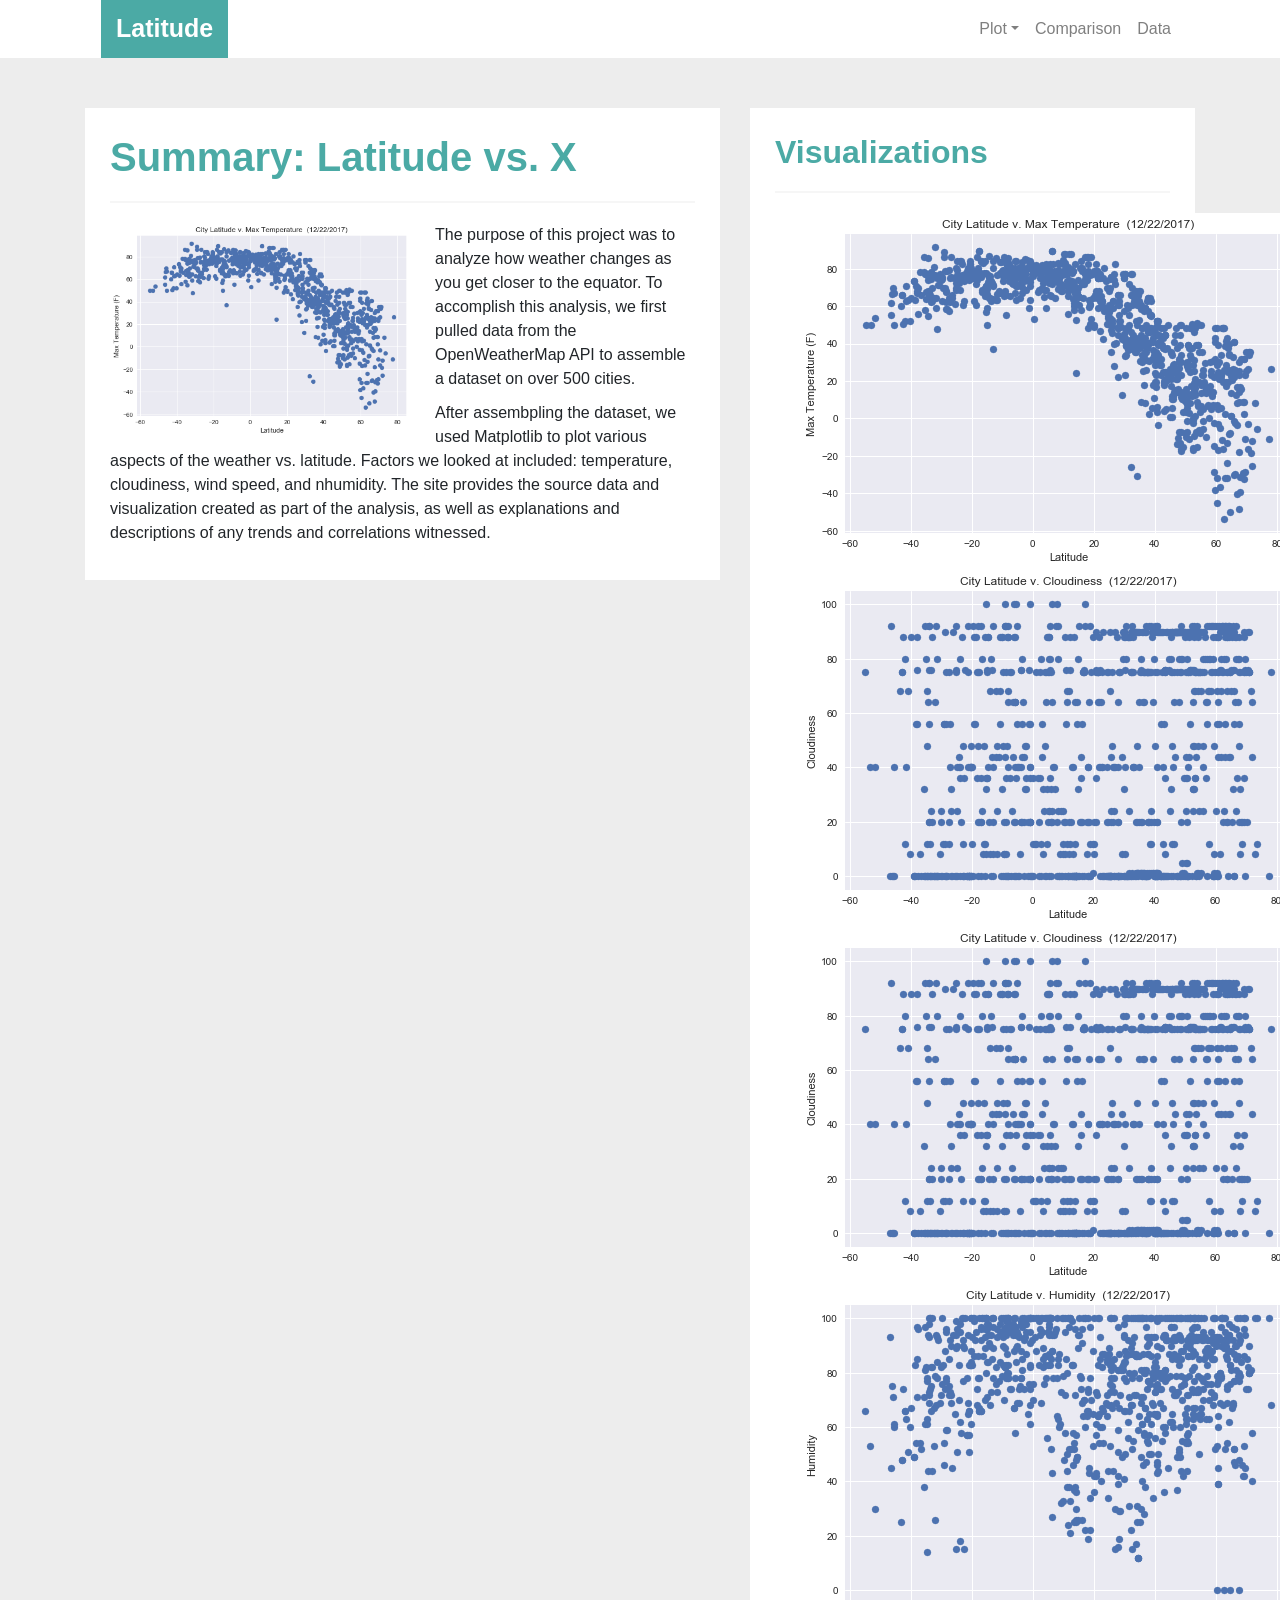
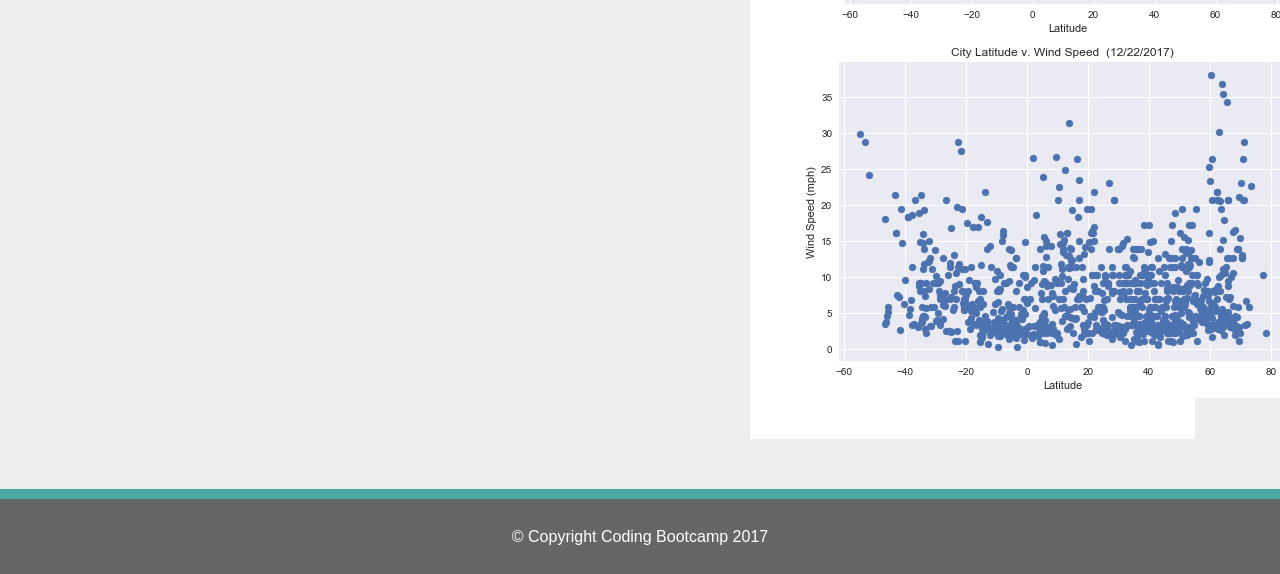
==== 10-NupurMathur-Web/index.html @ cde3b0df "upload homework" ====
<!DOCTYPE html>
<html>
  <head>
    <!-- Required meta tags -->
    <meta charset="utf-8">
    <meta name="viewport" content="width=device-width, initial-scale=1, shrink-to-fit=no">

    <!-- Bootstrap CSS -->
    <link rel="stylesheet" href="https://maxcdn.bootstrapcdn.com/bootstrap/4.0.0/css/bootstrap.min.css" integrity="sha384-Gn5384xqQ1aoWXA+058RXPxPg6fy4IWvTNh0E263XmFcJlSAwiGgFAW/dAiS6JXm" crossorigin="anonymous">

    <!-- CSS -->
    <link rel="stylesheet" href="css/main.css">

    <title>Bootstrap Visualization Dashboard</title>

  </head>
  <body>
    <!-- Header -->
    <div class="full-width-nav">
        <div class="container">
            <nav class="navbar navbar-expand-md navbar-light nav-padding">

            <div class="">
              <a id="site-name" class="navbar-brand" href="index.html">Latitude</a>
            </div>
              <button class="navbar-toggler" type="button" data-toggle="collapse" data-target="#navbarTogglerDemo02" aria-controls="navbarTogglerDemo02" aria-expanded="false" aria-label="Toggle navigation">
                <span class="navbar-toggler-icon"></span>
              </button>

              <div class="collapse navbar-collapse justify-content-end" id="navbarTogglerDemo02">
                <ul class="navbar-nav">
                  <li class="nav-item dropdown">
                    <a class="nav-link dropdown-toggle" href="#" id="navbarDropdownMenuLink" data-toggle="dropdown" aria-haspopup="true" aria-expanded="false">Plot</a>
                    <div class="dropdown-menu" aria-labelledby="navbarDropdownMenuLink">
                        <a class="dropdown-item" href="#">Max Temperature</a>
                        <a class="dropdown-item" href="#">Humidity</a>
                        <a class="dropdown-item" href="#">Cloudiness</a>
                        <a class="dropdown-item" href="#">Wind Speed</a>
                    </div>
                  </li>
                  <li class="nav-item">
                    <a class="nav-link" href="comparison.html">Comparison</a>
                  </li>
                  <li class="nav-item">
                    <a class="nav-link" href="data.html">Data</a>
                  </li>
                </ul>
              </div>
            </nav>
        </div>
    </div>

    <!-- Body -->
    <div class="container">
      <div class="row">

        <div class="col-lg-7">
          <div class="section-background-main">
            <div class="">
              <h1>Summary: Latitude vs. X</h1>
            </div>

            <div class="linebreak"></div>

            <div class="summary-text">
              <img src="images/max_temp.png" alt="max temp graph" width="300px" class="main-summary">

              <p>The purpose of this project was to analyze how weather changes as you get closer to the equator. To accomplish this analysis, we first pulled data from the OpenWeatherMap API to assemble a dataset on over 500 cities.</p>

              <p>After assembpling the dataset, we used Matplotlib to plot various aspects of the weather vs. latitude. Factors we looked at included: temperature, cloudiness, wind speed, and nhumidity. The site provides the source data and visualization created as part of the analysis, as well as explanations and descriptions of any trends and correlations witnessed.</p>

            </div>
          </div>
        </div>

        <div class="col-lg-5">
          <div class="section-background-side">
            <h2>Visualizations</h2>

            <div class="linebreak"></div>

            <div class="row">
              <ul class="viz-sidebar-thumb">
                  <li class=".viz-sidebar-thumb"><a href="#">
                      <img src="images/max_temp.png" alt="Max Temperature" class=
                  "responsive-thumb-width">
                  </a></li>
                  <li class=".viz-sidebar-thumb"><a href="#">
                      <img src="images/cloudiness.png" alt="Cloudiness" class=
                      "responsive-thumb-width">
                  </a></li>
                  <li class=".viz-sidebar-thumb"><a href="#">
                      <img src="images/cloudiness.png" alt="Cloudiness" class=
                      "responsive-thumb-width">
                  </a></li>
                  <li class=".viz-sidebar-thumb"><a href="#">
                      <img src="images/humidity.png" alt="Humidity" class=
                      "responsive-thumb-width">
                  </a></li>
                  <li class=".viz-sidebar-thumb"><a href="#">
                      <img src="images/wind.png" alt="Wind Speed" class=
                      "responsive-thumb-width">
                  </a></li>
              </ul>

              </div>
            </div>
          </div>
        </div>

      </div>
    </div>

    <!-- Footer -->
    <div class="container-fluid bottom-footer">

      <div class="row">

        <div class="col text-center">

          	<p id="footer-text">&copy; Copyright Coding Bootcamp 2017</p>

        </div>
      </div>
    </div>


    <!-- Optional JavaScript -->
    <!-- jQuery first, then Popper.js, then Bootstrap JS -->
    <script src="https://code.jquery.com/jquery-3.2.1.slim.min.js" integrity="sha384-KJ3o2DKtIkvYIK3UENzmM7KCkRr/rE9/Qpg6aAZGJwFDMVNA/GpGFF93hXpG5KkN" crossorigin="anonymous"></script>
    <script src="https://cdnjs.cloudflare.com/ajax/libs/popper.js/1.12.9/umd/popper.min.js" integrity="sha384-ApNbgh9B+Y1QKtv3Rn7W3mgPxhU9K/ScQsAP7hUibX39j7fakFPskvXusvfa0b4Q" crossorigin="anonymous"></script>
    <script src="https://maxcdn.bootstrapcdn.com/bootstrap/4.0.0/js/bootstrap.min.js" integrity="sha384-JZR6Spejh4U02d8jOt6vLEHfe/JQGiRRSQQxSfFWpi1MquVdAyjUar5+76PVCmYl" crossorigin="anonymous"></script>

  </body>
</html>
---- 10-NupurMathur-Web/css/main.css ----
/* ------------- */
/* BODY SECTIONS */
/* ------------- */

div .section-background-main {
  background-color: #fff;
  padding: 25px;
  margin-top: 50px;
}

div .section-background-side {
  background-color: #fff;
  padding: 25px;
  margin-top: 50px;
}


/* ---- */
/* BODY */
/* ---- */

div .summary-text {
  display: block;
}

p {
  margin-bottom: 10px;
}

img.main-summary {
  position: relative;
  float: left;
  margin: 0 25px 10px 0;
}

.viz-sidebar-thumb ul{
    list-style-type: none;
}

.viz-sidebar-thumb li{
  /* position: relative; */
  display: inline-block;
}
.responsive-thumb-width img {
    width:50%;
}

@media (max-width: 992px) {
    .responsive-thumb-width img {
        width:50%;
    }
    .viz-sidebar-thumb li {
      /* position: relative; */
      display: inline-block;
      width: 50%;
    }
}


/* -------- */
/* ELEMENTS */
/* -------- */

body {
  background-color: #ededed;
}


h1 {
  color: #4baaa5;
  font-weight: bold;
}

h2 {
  color: #4baaa5;
  font-weight: bold;
}

h5 {
  color: #4baaa5;
}

div .linebreak {
  height: 2px;
  margin: 20px 0 20px 0;
  background-color: #f6f6f6;
}


/* ---------- */
/* NAVIGATION */
/* ---------- */

nav.nav-padding {
    padding-top: 0;
    padding-bottom: 0;
}

.full-width-nav {
    background-color: #fff;
    width: 100%;
    height:inherit;
}

nav a#site-name{
    color: #fff;
    font-weight: bold;
    font-size: 25px;
    background-color: #4baaa5;
    padding: 10px 15px 10px 15px;
}

@media (max-width: 768px) {
    .full-width-nav {
        background-color: #4baaa5;
    }
    .viz-sidebar-thumb li {
      /* position: relative; */
      display: inline-block;
      width: 50%;
    }
    .navbar-light .navbar-toggler {
    color: #fff;
    border-color: #fff;
    }
}


/* ------ */
/* FOOTER */
/* ------ */

.bottom-footer {
  background-color: #666666;
  margin-top: 50px;
  padding: 25px 25px 25px 25px;
  border-top: solid #4baaa5 10px;
  line-height: 25px;
}
#footer-text {
  margin: 0;
  color: #fff;
}










.box {
    height: 20px;
    width: 15px;
    background-color: blue;
}
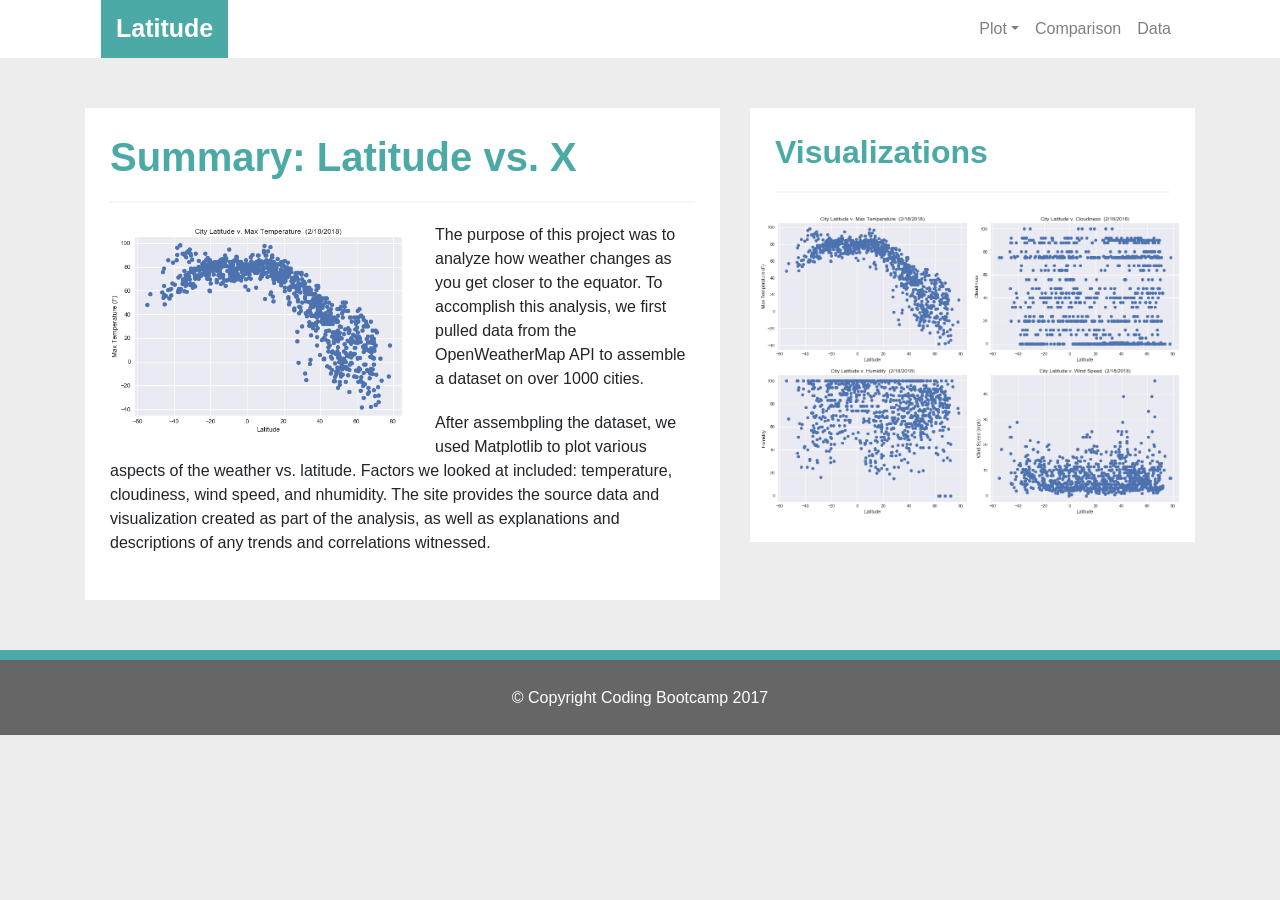
==== commit 246503c9: "fixed styling" ====
--- a/10-NupurMathur-Web/index.html
+++ b/10-NupurMathur-Web/index.html
@@ -15,7 +15,7 @@
 
   </head>
   <body>
-    <!-- Header -->
+    <!-- Nav Bar -->
     <div class="full-width-nav">
         <div class="container">
             <nav class="navbar navbar-expand-md navbar-light nav-padding">
@@ -63,9 +63,9 @@
             <div class="linebreak"></div>
 
             <div class="summary-text">
-              <img src="images/max_temp.png" alt="max temp graph" width="300px" class="main-summary">
+              <img src="apiHW/figures/temperature.png" alt="max temp graph" width="300px" class="main-summary">
 
-              <p>The purpose of this project was to analyze how weather changes as you get closer to the equator. To accomplish this analysis, we first pulled data from the OpenWeatherMap API to assemble a dataset on over 500 cities.</p>
+              <p>The purpose of this project was to analyze how weather changes as you get closer to the equator. To accomplish this analysis, we first pulled data from the OpenWeatherMap API to assemble a dataset on over 1000 cities.</p>
 
               <p>After assembpling the dataset, we used Matplotlib to plot various aspects of the weather vs. latitude. Factors we looked at included: temperature, cloudiness, wind speed, and nhumidity. The site provides the source data and visualization created as part of the analysis, as well as explanations and descriptions of any trends and correlations witnessed.</p>
 
@@ -80,28 +80,22 @@
             <div class="linebreak"></div>
 
             <div class="row">
-              <ul class="viz-sidebar-thumb">
-                  <li class=".viz-sidebar-thumb"><a href="#">
-                      <img src="images/max_temp.png" alt="Max Temperature" class=
-                  "responsive-thumb-width">
-                  </a></li>
-                  <li class=".viz-sidebar-thumb"><a href="#">
-                      <img src="images/cloudiness.png" alt="Cloudiness" class=
-                      "responsive-thumb-width">
-                  </a></li>
-                  <li class=".viz-sidebar-thumb"><a href="#">
-                      <img src="images/cloudiness.png" alt="Cloudiness" class=
-                      "responsive-thumb-width">
-                  </a></li>
-                  <li class=".viz-sidebar-thumb"><a href="#">
-                      <img src="images/humidity.png" alt="Humidity" class=
-                      "responsive-thumb-width">
-                  </a></li>
-                  <li class=".viz-sidebar-thumb"><a href="#">
-                      <img src="images/wind.png" alt="Wind Speed" class=
-                      "responsive-thumb-width">
-                  </a></li>
-              </ul>
+              <div class="viz-thumbs"><a href="#">
+                  <img src="apiHW/figures/temperature.png" alt="Max Temperature" class=
+                  "responsive-thumb">
+              </a></div>
+              <div class="viz-thumbs"><a href="#">
+                  <img src="apiHW/figures/cloudiness.png" alt="Cloudiness" class=
+                  "responsive-thumb">
+              </a></div>
+              <div class="viz-thumbs"><a href="#">
+                  <img src="apiHW/figures/humidity.png" alt="Humidity" class=
+                  "responsive-thumb">
+              </a></div>
+              <div class="viz-thumbs"><a href="#">
+                  <img src="apiHW/figures/wind.png" alt="Wind Speed" class=
+                  "responsive-thumb">
+              </a></div>
 
               </div>
             </div>
@@ -112,7 +106,7 @@
     </div>
 
     <!-- Footer -->
-    <div class="container-fluid bottom-footer">
+    <div class="container-fluid bottom-footer page-footer">
 
       <div class="row">
 
--- a/10-NupurMathur-Web/css/main.css
+++ b/10-NupurMathur-Web/css/main.css
@@ -1,92 +1,3 @@
-/* ------------- */
-/* BODY SECTIONS */
-/* ------------- */
-
-div .section-background-main {
-  background-color: #fff;
-  padding: 25px;
-  margin-top: 50px;
-}
-
-div .section-background-side {
-  background-color: #fff;
-  padding: 25px;
-  margin-top: 50px;
-}
-
-
-/* ---- */
-/* BODY */
-/* ---- */
-
-div .summary-text {
-  display: block;
-}
-
-p {
-  margin-bottom: 10px;
-}
-
-img.main-summary {
-  position: relative;
-  float: left;
-  margin: 0 25px 10px 0;
-}
-
-.viz-sidebar-thumb ul{
-    list-style-type: none;
-}
-
-.viz-sidebar-thumb li{
-  /* position: relative; */
-  display: inline-block;
-}
-.responsive-thumb-width img {
-    width:50%;
-}
-
-@media (max-width: 992px) {
-    .responsive-thumb-width img {
-        width:50%;
-    }
-    .viz-sidebar-thumb li {
-      /* position: relative; */
-      display: inline-block;
-      width: 50%;
-    }
-}
-
-
-/* -------- */
-/* ELEMENTS */
-/* -------- */
-
-body {
-  background-color: #ededed;
-}
-
-
-h1 {
-  color: #4baaa5;
-  font-weight: bold;
-}
-
-h2 {
-  color: #4baaa5;
-  font-weight: bold;
-}
-
-h5 {
-  color: #4baaa5;
-}
-
-div .linebreak {
-  height: 2px;
-  margin: 20px 0 20px 0;
-  background-color: #f6f6f6;
-}
-
-
 /* ---------- */
 /* NAVIGATION */
 /* ---------- */
@@ -114,11 +25,7 @@
     .full-width-nav {
         background-color: #4baaa5;
     }
-    .viz-sidebar-thumb li {
-      /* position: relative; */
-      display: inline-block;
-      width: 50%;
-    }
+
     .navbar-light .navbar-toggler {
     color: #fff;
     border-color: #fff;
@@ -142,17 +49,170 @@
   color: #fff;
 }
 
-
-
-
-
-
-
-
-
-
-.box {
-    height: 20px;
-    width: 15px;
-    background-color: blue;
-}
+/* ------------- */
+/* BODY SECTIONS */
+/* ------------- */
+
+div .section-background-main {
+  background-color: #fff;
+  padding: 25px;
+  margin-top: 50px;
+}
+
+div .section-background-side {
+  background-color: #fff;
+  padding: 25px;
+  margin-top: 50px;
+}
+
+
+/* ---- */
+/* BODY */
+/* ---- */
+
+div.summary-text {
+  display: block;
+}
+
+
+img.main-summary {
+  position: relative;
+  float: left;
+  margin: 0 25px 10px 0;
+}
+
+div.compare-sections{
+  display: inline-block;
+  float: left;
+  position: relative;
+  width: 50%;
+}
+
+div.viz-thumbs{
+    display: inline-block;
+    float: left;
+    position: relative;
+    width: 50%;
+}
+
+div#compare-three{
+    padding-top: 20px;
+}
+
+div#compare-four {
+    padding-top: 20px;
+}
+
+img.responsive-thumb {
+    width: 500px;
+    height: auto;
+    max-width: 100%;
+}
+
+img.responsive-img {
+  width: 500px;
+  height: auto;
+  max-width: 100%;
+}
+
+@media (max-width: 992px) {
+
+    div.viz-thumbs{
+        display: inline-block;
+        float: left;
+        position: relative;
+        width: 25%;
+    }
+
+    div.compare-sections{
+      display: inline-block;
+      float: left;
+      position: relative;
+      width: 100%;
+    }
+
+    div#compare-one {
+        border-bottom: 2px solid #f6f6f6;
+        padding-bottom: 20px;
+    }
+
+    div#compare-two {
+        border-bottom: 2px solid #f6f6f6;
+        padding: 20px 0;
+
+    }
+
+    div#compare-three {
+        border-bottom: 2px solid #f6f6f6;
+        padding: 20px 0;
+    }
+
+    div#compare-four {
+        padding-top: 20px
+    }
+
+}
+
+
+/* -------- */
+/* ELEMENTS */
+/* -------- */
+
+body {
+  background-color: #ededed;
+}
+
+
+h1 {
+  color: #4baaa5;
+  font-weight: bold;
+}
+
+h2 {
+  color: #4baaa5;
+  font-weight: bold;
+}
+
+h5 {
+  color: #4baaa5;
+  margin: 0;
+}
+
+p {
+  margin-bottom: 20px;
+}
+
+ul {
+    list-style: none;
+    overflow: auto;
+    padding: 0;
+}
+
+div .linebreak {
+  height: 2px;
+  margin: 20px 0 20px 0;
+  background-color: #f6f6f6;
+}
+
+div .linebreak-small {
+  height: 2px;
+  margin: 20px 0 20px 0;
+  background-color: #f6f6f6;
+}
+
+
+/* ----- */
+/* TABLE */
+/* ----- */
+
+table {
+    border-collapse: collapse;
+}
+
+table, th, td {
+    border: 0;
+}
+
+.table td, .table th {
+    border-top: 0;
+}
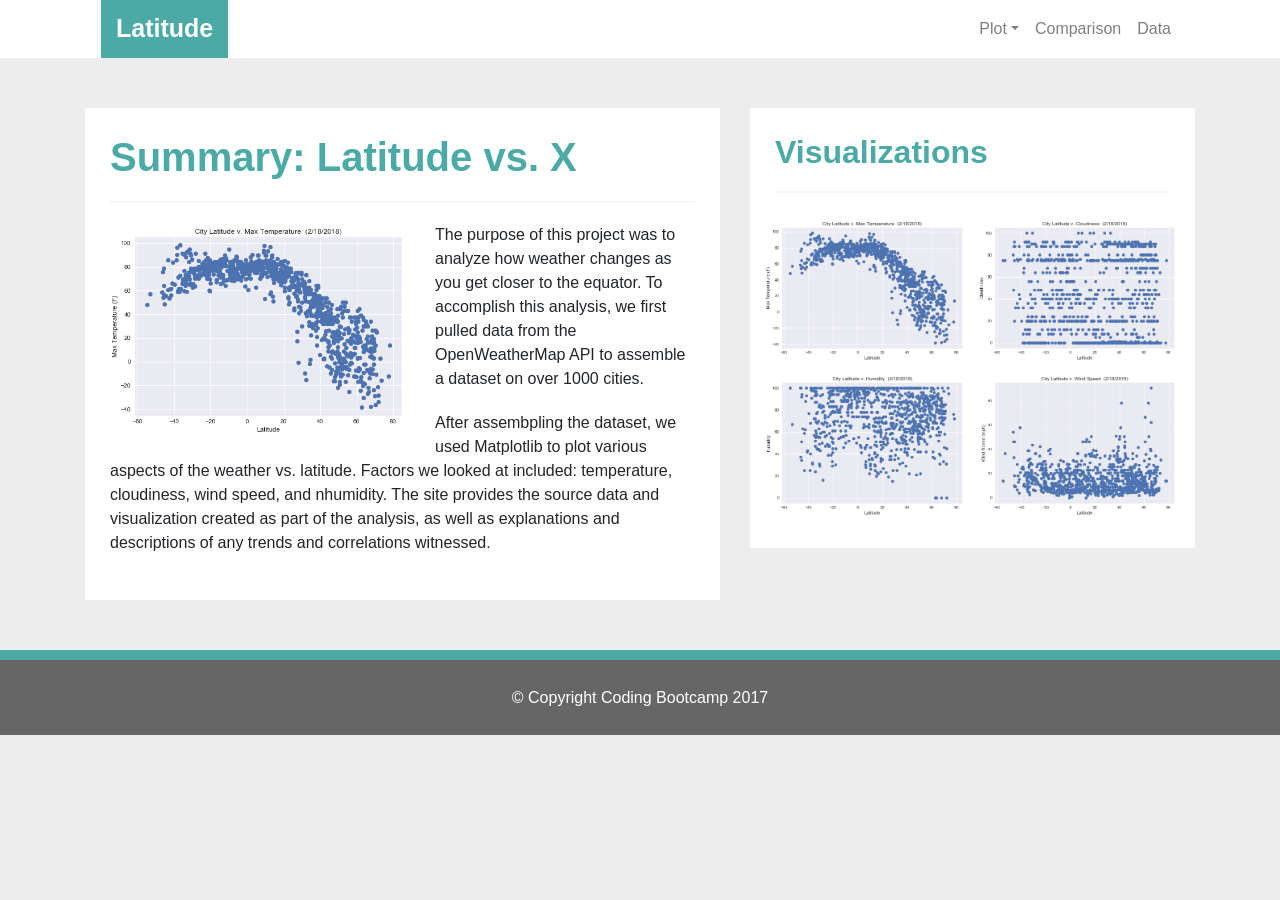
==== commit d7804061: "added graph pages" ====
--- a/10-NupurMathur-Web/index.html
+++ b/10-NupurMathur-Web/index.html
@@ -32,10 +32,10 @@
                   <li class="nav-item dropdown">
                     <a class="nav-link dropdown-toggle" href="#" id="navbarDropdownMenuLink" data-toggle="dropdown" aria-haspopup="true" aria-expanded="false">Plot</a>
                     <div class="dropdown-menu" aria-labelledby="navbarDropdownMenuLink">
-                        <a class="dropdown-item" href="#">Max Temperature</a>
-                        <a class="dropdown-item" href="#">Humidity</a>
-                        <a class="dropdown-item" href="#">Cloudiness</a>
-                        <a class="dropdown-item" href="#">Wind Speed</a>
+                        <a class="dropdown-item" href="temperature.html">Max Temperature</a>
+                        <a class="dropdown-item" href="humidity.html">Humidity</a>
+                        <a class="dropdown-item" href="cloudiness.html">Cloudiness</a>
+                        <a class="dropdown-item" href="wind.html">Wind Speed</a>
                     </div>
                   </li>
                   <li class="nav-item">
@@ -80,19 +80,19 @@
             <div class="linebreak"></div>
 
             <div class="row">
-              <div class="viz-thumbs"><a href="#">
+              <div class="viz-thumbs"><a href="temperature.html">
                   <img src="apiHW/figures/temperature.png" alt="Max Temperature" class=
                   "responsive-thumb">
               </a></div>
-              <div class="viz-thumbs"><a href="#">
+              <div class="viz-thumbs"><a href="cloudiness.html">
                   <img src="apiHW/figures/cloudiness.png" alt="Cloudiness" class=
                   "responsive-thumb">
               </a></div>
-              <div class="viz-thumbs"><a href="#">
+              <div class="viz-thumbs"><a href="humidity.html">
                   <img src="apiHW/figures/humidity.png" alt="Humidity" class=
                   "responsive-thumb">
               </a></div>
-              <div class="viz-thumbs"><a href="#">
+              <div class="viz-thumbs"><a href="wind.html">
                   <img src="apiHW/figures/wind.png" alt="Wind Speed" class=
                   "responsive-thumb">
               </a></div>
--- a/10-NupurMathur-Web/css/main.css
+++ b/10-NupurMathur-Web/css/main.css
@@ -83,9 +83,14 @@
 
 div.compare-sections{
   display: inline-block;
+  padding:10px;
   float: left;
   position: relative;
   width: 50%;
+}
+
+ul.fix-overflow {
+    overflow: auto;
 }
 
 div.viz-thumbs{
@@ -105,14 +110,25 @@
 
 img.responsive-thumb {
     width: 500px;
+    padding: 5px;
     height: auto;
     max-width: 100%;
+}
+
+#selected-thumb {
+    border: 3px solid #4baaa5;
 }
 
 img.responsive-img {
   width: 500px;
   height: auto;
   max-width: 100%;
+}
+
+#detail-img {
+    display: block;
+    margin-left: auto;
+    margin-right: auto;
 }
 
 @media (max-width: 992px) {
@@ -184,7 +200,6 @@
 
 ul {
     list-style: none;
-    overflow: auto;
     padding: 0;
 }
 
